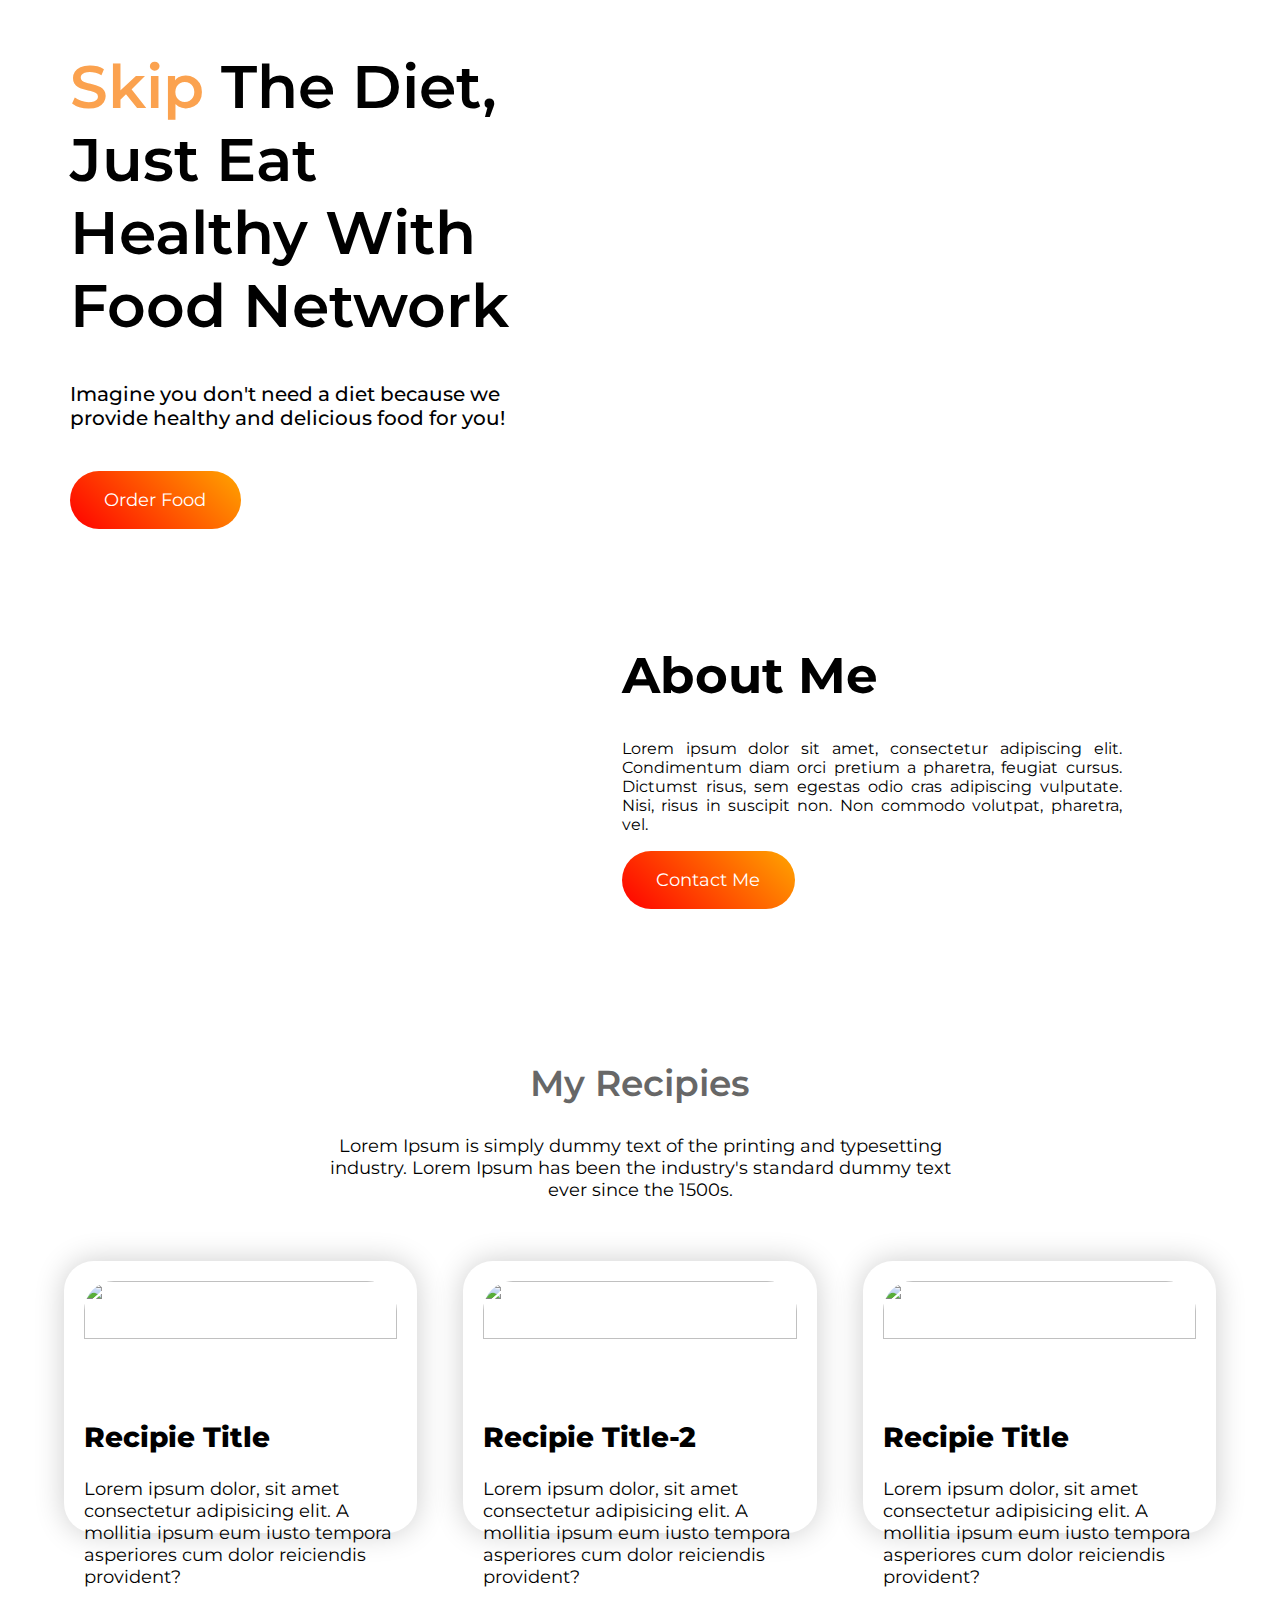
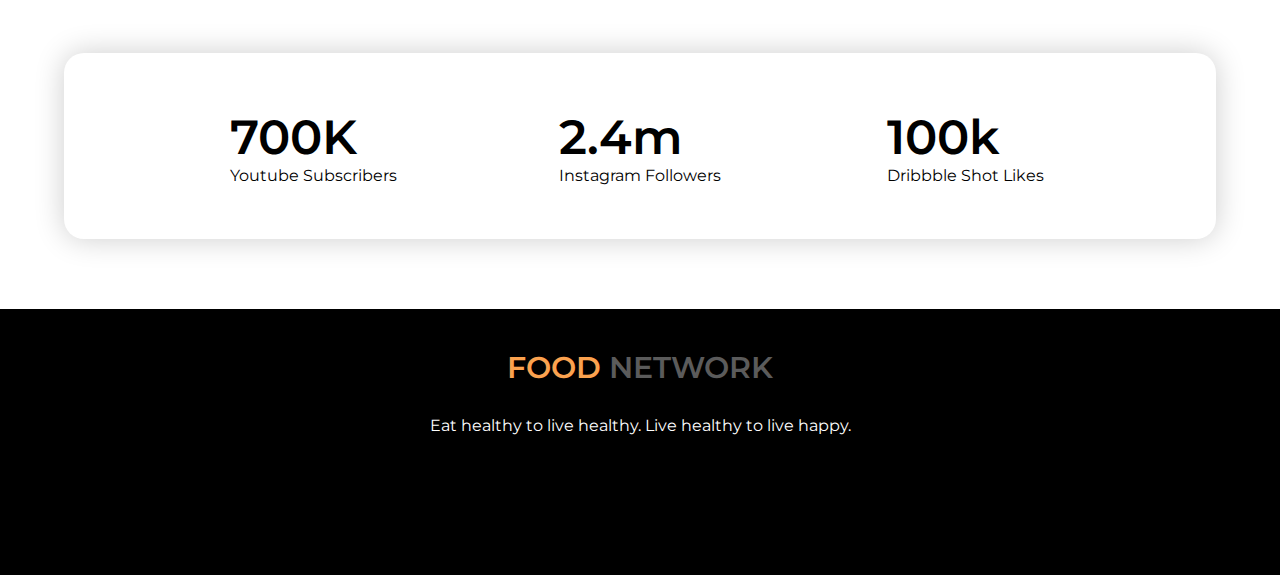
==== milestone-1/assignment/index.html @ 9abc79de "main structure done" ====
<!DOCTYPE html>
<html lang="en">

<head>
    <meta charset="UTF-8">
    <meta http-equiv="X-UA-Compatible" content="IE=edge">
    <meta name="viewport" content="width=device-width, initial-scale=1.0">
    <title>FOOD NETWORD</title>
    <link rel="preconnect" href="https://fonts.googleapis.com">
<link rel="preconnect" href="https://fonts.gstatic.com" crossorigin>
<link href="https://fonts.googleapis.com/css2?family=Montserrat:wght@400;700;800&display=swap" rel="stylesheet">
    <link rel="stylesheet" href="style.css">
</head>

<body>
    <!-- 1st -->
    <section id="hero_section" class="flexible_container">
        <div class="half-width top_bottom_padding">
            <h1>
                <span style="color: #FBA24F;">Skip</span> The Diet,
                Just Eat Healthy
                With Food Network
            </h1>
            <p >
                Imagine you don't need a diet because we provide
                healthy and delicious food for you!
            </p>
            <br>
            <a href="#" class="link-gradiant">Order Food</a>

        </div>
        <div class="half-width top_bottom_padding">
            <img src="images/female/Group 8425.png" alt="" width="100%">
        </div>
    </section>
    <!-- 2nd  : ABOUT ME-->
    <section class="flexible_container " id="about_me">
        <div class="half-width" id="about_me_image">
            <img  src="images/female/person-image.png" alt="" width="60%">
        </div>
        <div class="half-width top_bottom_padding">
            <h1>About Me</h1>
            <p style="text-align: justify;">Lorem ipsum dolor sit amet, consectetur adipiscing elit. Condimentum diam orci pretium a pharetra, feugiat cursus. Dictumst risus, sem egestas odio cras adipiscing vulputate. Nisi, risus in suscipit non. Non commodo volutpat, pharetra, vel.</p>
            <br>
            <a href="#" class="link-gradiant">Contact Me</a>
        </div>
    </section>









    <!-- 3rd : My Recipies -->
    <section >
        <div id="recipies_title">
            <h2>My Recipies</h2>
            
            <p id="receipe_subtitile">
                Lorem Ipsum is simply dummy text of the printing and typesetting industry. Lorem Ipsum has been the industry's standard dummy text ever since the 1500s.
            </p>
        </div>
        <div id="blog_posts">
            <div class="blog_item">
                <img src="images/food/Project Cover.png" alt="" >
                <h2>Recipie Title</h2>
                <p>Lorem ipsum dolor, sit amet consectetur adipisicing elit. A mollitia ipsum eum iusto tempora asperiores cum dolor reiciendis provident? </p>
            </div>
            <div class="blog_item" id="blog_item_middle">
                <img  src="images/food/Project Cover.png"  alt="" >
                <h2>Recipie Title-2</h2>
                <p>Lorem ipsum dolor, sit amet consectetur adipisicing elit. A mollitia ipsum eum iusto tempora asperiores cum dolor reiciendis provident? </p>
            </div>
            <div class="blog_item">
                <img src="images/food/Project Cover.png" alt="" >
                <h2>Recipie Title</h2>
                <p>Lorem ipsum dolor, sit amet consectetur adipisicing elit. A mollitia ipsum eum iusto tempora asperiores cum dolor reiciendis provident? </p>
            </div>
            

            
           
        </div>
    </section>

    <!-- Counter -->
    <section>
        <div class="counter_box">
            <div class="count_item" id="counter_item_left">
                <p>
                    <span class="count_number">700K</span>
                    <span class="count_title">Youtube Subscribers</span>
                </p>
            </div>
            <div class="count_item">
                <p>
                    <span class="count_number">2.4m</span>
                    <span class="count_title">Instagram Followers</span>
                </p>
            </div>
            <div class="count_item" >
                <p>
                    <span class="count_number">100k</span>
                    <span class="count_title">Dribbble Shot Likes</span>
                </p>
            </div>
        </div>
    </section>
    


    <!-- footer -->
    <footer >
        <p style="font-size: 30px;font-weight: 600;"> <span style="color: #FBA24F;">FOOD</span>    <span style="color: #5B5B5B;">NETWORK</span>  </p>
        <p style="
        
        font-size: 16px;
        color:#FFFFFF;padding-bottom: 30px;">Eat healthy to live healthy. Live healthy to live happy.</p>
    </footer>
</body>

</html>
---- milestone-1/assignment/style.css ----
body{
    font-family: 'Montserrat', sans-serif;
    margin: 0;
    padding: 0;
    
}
h2{
    font-size: 36px;
    font-weight: 600;
}


/* 1: hero section             start  */


/* #hero_section{

} */
#hero_section h1{
    font-size: 60px;
    font-weight: 600;
    margin: 0;
}
#hero_section p{
    font-size: 20px;
    font-weight: 500;
    margin-top: 40px;
    margin-bottom: 40px;
    
}
.link-gradiant{
    font-size: 18px;
    font-weight: 400;
    text-decoration: none;
    background-image: linear-gradient(
45deg
, red,orange);
    padding-left: 34px;
    padding-right: 35px;
    padding-top: 18px;
    padding-bottom: 18px;
    color: white;
    border-radius: 100px;
    
}
/* 1: hero section             end  */
/* 2: about me section           start  */


.flexible_container{
    display: flex;
    align-items: center;
}
.half-width{
    justify-content: center;
    width: 50%;
    
    margin-left: 70px;
    margin-right: 70px;
    
}
.top_bottom_padding{
    padding-bottom: 50px;
    padding-top: 50px;
}
.half-width h1{
    font-size: 50px;
}

#about_me{
    background-image: url(images/shapes/frame-58.jpg);
    background-repeat: no-repeat;
    background-size: 100%;
    
}
#about_me p{
    width: 500px;
}
#about_me_image{
    padding-top: 100px;
    width: 35%;
    /* width: 300px; */
    display: flex;
    /* align-items: flex-end; padding-top: 50px; */
}
.item_center{
    align-items: flex-end;
}

#recipies_title{
    text-align: center;
    margin-top: 120px;
    margin-bottom: 60px;
}
#recipies_title h2{
    color: #676767;
    font-size: 36px;
    font-weight: 600;
}

/* recipie */
#receipe_subtitile {
    margin-left: 25%;
    margin-right: 25%;
    font-size: 18px;
}
#blog_posts{
    display: flex;
    padding-left: 5%;
    padding-right: 5%;
    margin-bottom: 120px;
}
.blog_item{
    width: 33.3%;
    padding:20px;
    border-radius: 30px;
    box-shadow: 0 0 30px 0 rgba(0, 0, 0, 0.2);
}
.blog_item img{
    border-radius: 30px;
     width: 100%;
     height: 50%;
    
}
.blog_item h2{
    font-size: 28px;
    font-weight: 800;
}
.blog_item p{
    font-size: 18px;
}
#blog_item_middle{
    margin-left: 4%;
    margin-right: 4%;

}
.counter_box{
    display: flex;
    box-shadow: 0 0 30px 0 rgba(0, 0, 0, 0.2);
    margin-left: 5%;
    margin-right: 5%;
    margin-top: 8%;
    margin-bottom: 70px;

    
    padding-top: 3%;
    padding-bottom: 3%;
    padding-left: 13%;

    border-radius: 20px;
}
.count_item{
    width: 33.33%;
}
.count_number{
    font-size: 48px;
    font-weight: 600;
    display: block;
}
.count_title{
    font-weight: 16px;
}
footer{
    text-align: center;
    background-color: black;
    padding-top: 10px;
    min-height: 256px;

}

/* #counter_item_left{
    padding-left: 13%;
} */
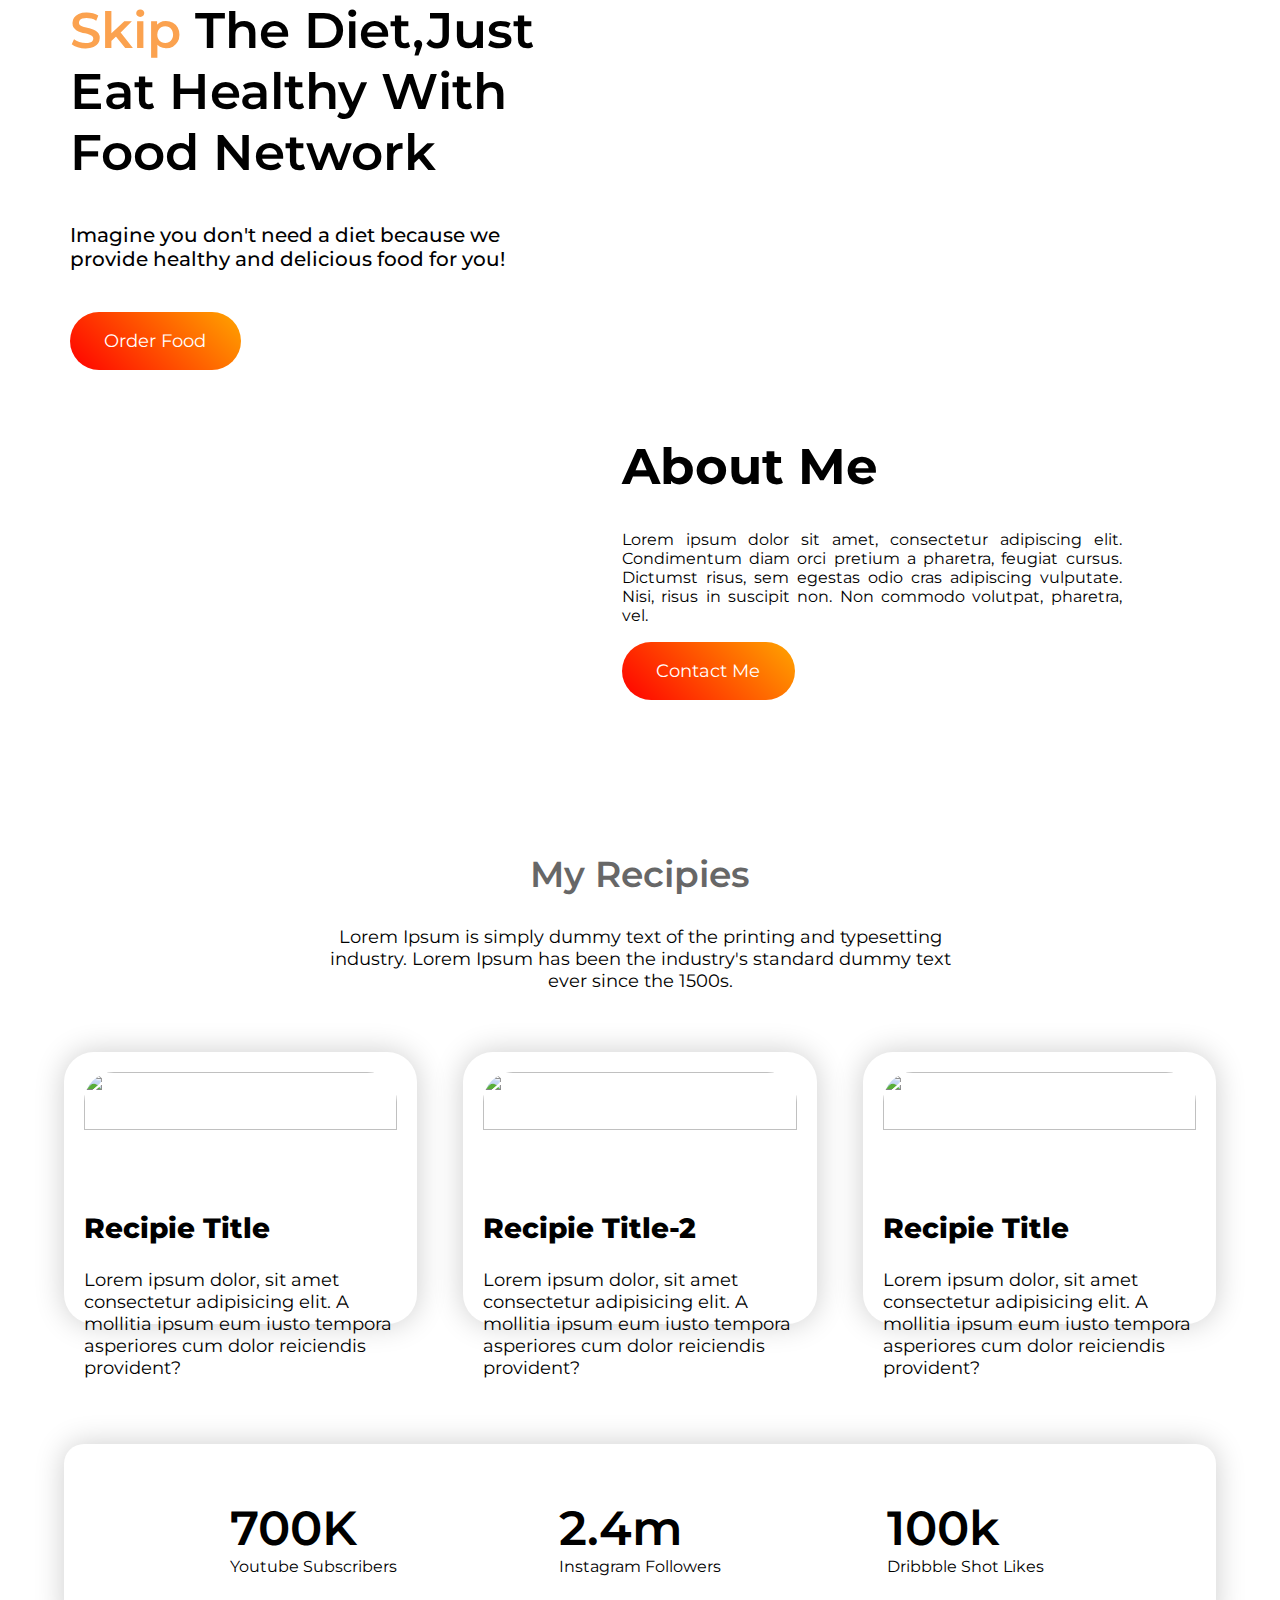
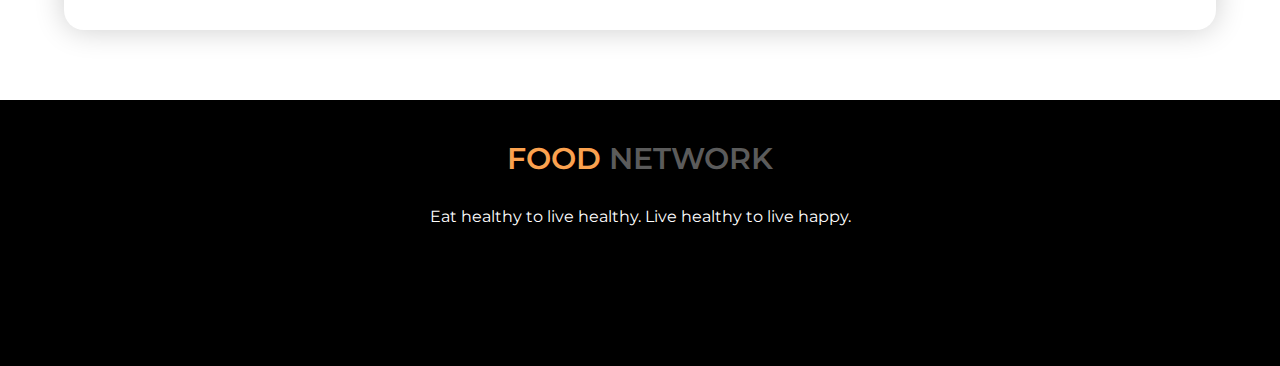
==== commit 48f076d4: "code & stylesheet organize" ====
--- a/milestone-1/assignment/index.html
+++ b/milestone-1/assignment/index.html
@@ -5,84 +5,80 @@
     <meta charset="UTF-8">
     <meta http-equiv="X-UA-Compatible" content="IE=edge">
     <meta name="viewport" content="width=device-width, initial-scale=1.0">
-    <title>FOOD NETWORD</title>
+    <title>FOOD NETWORK</title>
     <link rel="preconnect" href="https://fonts.googleapis.com">
-<link rel="preconnect" href="https://fonts.gstatic.com" crossorigin>
-<link href="https://fonts.googleapis.com/css2?family=Montserrat:wght@400;700;800&display=swap" rel="stylesheet">
+    <link rel="preconnect" href="https://fonts.gstatic.com" crossorigin>
+    <link href="https://fonts.googleapis.com/css2?family=Montserrat:wght@400;700;800&display=swap" rel="stylesheet">
     <link rel="stylesheet" href="style.css">
 </head>
 
 <body>
-    <!-- 1st -->
+    <!-- 1: Heroe Section           START -->
     <section id="hero_section" class="flexible_container">
         <div class="half-width top_bottom_padding">
             <h1>
-                <span style="color: #FBA24F;">Skip</span> The Diet,
-                Just Eat Healthy
-                With Food Network
+                <span style="color: #FBA24F;">Skip</span> The Diet,Just Eat Healthy With Food Network
             </h1>
-            <p >
-                Imagine you don't need a diet because we provide
-                healthy and delicious food for you!
+            <p>
+                Imagine you don't need a diet because we provide healthy and delicious food for you!
             </p>
             <br>
-            <a href="#" class="link-gradiant">Order Food</a>
+            <a href="https://www.foodpanda.com.bd/" target="_blank" class="link-gradiant">Order Food</a>
 
         </div>
         <div class="half-width top_bottom_padding">
             <img src="images/female/Group 8425.png" alt="" width="100%">
         </div>
     </section>
-    <!-- 2nd  : ABOUT ME-->
+    <!-- 1: Heroe Section           END -->
+
+    <!-- 2nd  : ABOUT ME            START   -->
     <section class="flexible_container " id="about_me">
         <div class="half-width" id="about_me_image">
-            <img  src="images/female/person-image.png" alt="" width="60%">
+            <img src="images/female/person-image.png" alt="" width="60%">
         </div>
-        <div class="half-width top_bottom_padding">
+        <div id="about_me_details" class="half-width">
             <h1>About Me</h1>
-            <p style="text-align: justify;">Lorem ipsum dolor sit amet, consectetur adipiscing elit. Condimentum diam orci pretium a pharetra, feugiat cursus. Dictumst risus, sem egestas odio cras adipiscing vulputate. Nisi, risus in suscipit non. Non commodo volutpat, pharetra, vel.</p>
+            <p style="text-align: justify;">Lorem ipsum dolor sit amet, consectetur adipiscing elit. Condimentum diam
+                orci pretium a pharetra, feugiat cursus. Dictumst risus, sem egestas odio cras adipiscing vulputate.
+                Nisi, risus in suscipit non. Non commodo volutpat, pharetra, vel.</p>
             <br>
-            <a href="#" class="link-gradiant">Contact Me</a>
+            <a href="https://en.wikipedia.org/wiki/Bill_Gates" target="_blank" class="link-gradiant">Contact Me</a>
         </div>
     </section>
-
-
-
-
-
-
+    <!-- 2nd  : ABOUT ME            END   -->
 
 
 
     <!-- 3rd : My Recipies -->
-    <section >
-        <div id="recipies_title">
+                 <section>
+        <div id="recipies_text">
             <h2>My Recipies</h2>
-            
             <p id="receipe_subtitile">
-                Lorem Ipsum is simply dummy text of the printing and typesetting industry. Lorem Ipsum has been the industry's standard dummy text ever since the 1500s.
+                Lorem Ipsum is simply dummy text of the printing and typesetting industry. Lorem Ipsum has been the
+                industry's standard dummy text ever since the 1500s.
             </p>
         </div>
+
         <div id="blog_posts">
             <div class="blog_item">
-                <img src="images/food/Project Cover.png" alt="" >
+                <img src="images/food/Project Cover.png" alt="">
                 <h2>Recipie Title</h2>
-                <p>Lorem ipsum dolor, sit amet consectetur adipisicing elit. A mollitia ipsum eum iusto tempora asperiores cum dolor reiciendis provident? </p>
+                <p>Lorem ipsum dolor, sit amet consectetur adipisicing elit. A mollitia ipsum eum iusto tempora
+                    asperiores cum dolor reiciendis provident? </p>
             </div>
             <div class="blog_item" id="blog_item_middle">
-                <img  src="images/food/Project Cover.png"  alt="" >
+                <img src="images/food/Project Cover.png" alt="">
                 <h2>Recipie Title-2</h2>
-                <p>Lorem ipsum dolor, sit amet consectetur adipisicing elit. A mollitia ipsum eum iusto tempora asperiores cum dolor reiciendis provident? </p>
+                <p>Lorem ipsum dolor, sit amet consectetur adipisicing elit. A mollitia ipsum eum iusto tempora
+                    asperiores cum dolor reiciendis provident? </p>
             </div>
             <div class="blog_item">
-                <img src="images/food/Project Cover.png" alt="" >
+                <img src="images/food/Project Cover.png" alt="">
                 <h2>Recipie Title</h2>
-                <p>Lorem ipsum dolor, sit amet consectetur adipisicing elit. A mollitia ipsum eum iusto tempora asperiores cum dolor reiciendis provident? </p>
+                <p>Lorem ipsum dolor, sit amet consectetur adipisicing elit. A mollitia ipsum eum iusto tempora
+                    asperiores cum dolor reiciendis provident? </p>
             </div>
-            
-
-            
-           
         </div>
     </section>
 
@@ -101,7 +97,7 @@
                     <span class="count_title">Instagram Followers</span>
                 </p>
             </div>
-            <div class="count_item" >
+            <div class="count_item">
                 <p>
                     <span class="count_number">100k</span>
                     <span class="count_title">Dribbble Shot Likes</span>
@@ -109,15 +105,14 @@
             </div>
         </div>
     </section>
-    
+
 
 
     <!-- footer -->
-    <footer >
-        <p style="font-size: 30px;font-weight: 600;"> <span style="color: #FBA24F;">FOOD</span>    <span style="color: #5B5B5B;">NETWORK</span>  </p>
-        <p style="
-        
-        font-size: 16px;
+    <footer>
+        <p style="font-size: 30px;font-weight: 600;"> <span style="color: #FBA24F;">FOOD</span> <span
+                style="color: #5B5B5B;">NETWORK</span> </p>
+        <p style=" font-size: 16px;
         color:#FFFFFF;padding-bottom: 30px;">Eat healthy to live healthy. Live healthy to live happy.</p>
     </footer>
 </body>
--- a/milestone-1/assignment/style.css
+++ b/milestone-1/assignment/style.css
@@ -10,14 +10,30 @@
 }
 
 
+/* common styles  START */
+    .flexible_container{
+        display: flex;
+        align-items: center;
+    }
+    .half-width{
+        justify-content: center;
+        width: 50%;
+        margin-left: 70px;
+        margin-right: 70px;
+    }
+/* common styles  END */
+
+
+
+
 /* 1: hero section             start  */
 
 
-/* #hero_section{
-
-} */
+#hero_section{
+    
+}
 #hero_section h1{
-    font-size: 60px;
+    font-size: 50px;
     font-weight: 600;
     margin: 0;
 }
@@ -26,7 +42,6 @@
     font-weight: 500;
     margin-top: 40px;
     margin-bottom: 40px;
-    
 }
 .link-gradiant{
     font-size: 18px;
@@ -46,32 +61,14 @@
 /* 1: hero section             end  */
 /* 2: about me section           start  */
 
-
-.flexible_container{
-    display: flex;
-    align-items: center;
-}
-.half-width{
-    justify-content: center;
-    width: 50%;
-    
-    margin-left: 70px;
-    margin-right: 70px;
-    
-}
-.top_bottom_padding{
-    padding-bottom: 50px;
-    padding-top: 50px;
-}
-.half-width h1{
-    font-size: 50px;
-}
-
 #about_me{
     background-image: url(images/shapes/frame-58.jpg);
     background-repeat: no-repeat;
     background-size: 100%;
     
+}
+#about_me h1{
+    font-size: 50px;
 }
 #about_me p{
     width: 500px;
@@ -79,31 +76,35 @@
 #about_me_image{
     padding-top: 100px;
     width: 35%;
-    /* width: 300px; */
     display: flex;
-    /* align-items: flex-end; padding-top: 50px; */
+    
 }
-.item_center{
-    align-items: flex-end;
+#about_me_details{
+    padding-bottom: 50px;
+    padding-top: 50px;
 }
+/* 2: about me section           END  */
 
-#recipies_title{
+/* 3: Blog Posts section           START  */
+/* >> recipe text block */
+#recipies_text{
     text-align: center;
     margin-top: 120px;
     margin-bottom: 60px;
 }
-#recipies_title h2{
+#recipies_text h2{
     color: #676767;
     font-size: 36px;
     font-weight: 600;
 }
-
-/* recipie */
 #receipe_subtitile {
     margin-left: 25%;
     margin-right: 25%;
     font-size: 18px;
 }
+/* recipe text block  END*/
+
+/* >> blog posts block start */
 #blog_posts{
     display: flex;
     padding-left: 5%;
@@ -134,6 +135,12 @@
     margin-right: 4%;
 
 }
+/* >> blog post block start */
+/* 3: Blog Posts section           END  */
+
+/* 4: COUNTER SECTION           START  */
+
+
 .counter_box{
     display: flex;
     box-shadow: 0 0 30px 0 rgba(0, 0, 0, 0.2);
@@ -160,6 +167,11 @@
 .count_title{
     font-weight: 16px;
 }
+/* 4: COUNTER SECTION           END  */
+
+
+/* 5: FOOTER SECTION START */
+
 footer{
     text-align: center;
     background-color: black;
@@ -168,6 +180,4 @@
 
 }
 
-/* #counter_item_left{
-    padding-left: 13%;
-} */+/* 5: FOOTER SECTION END */
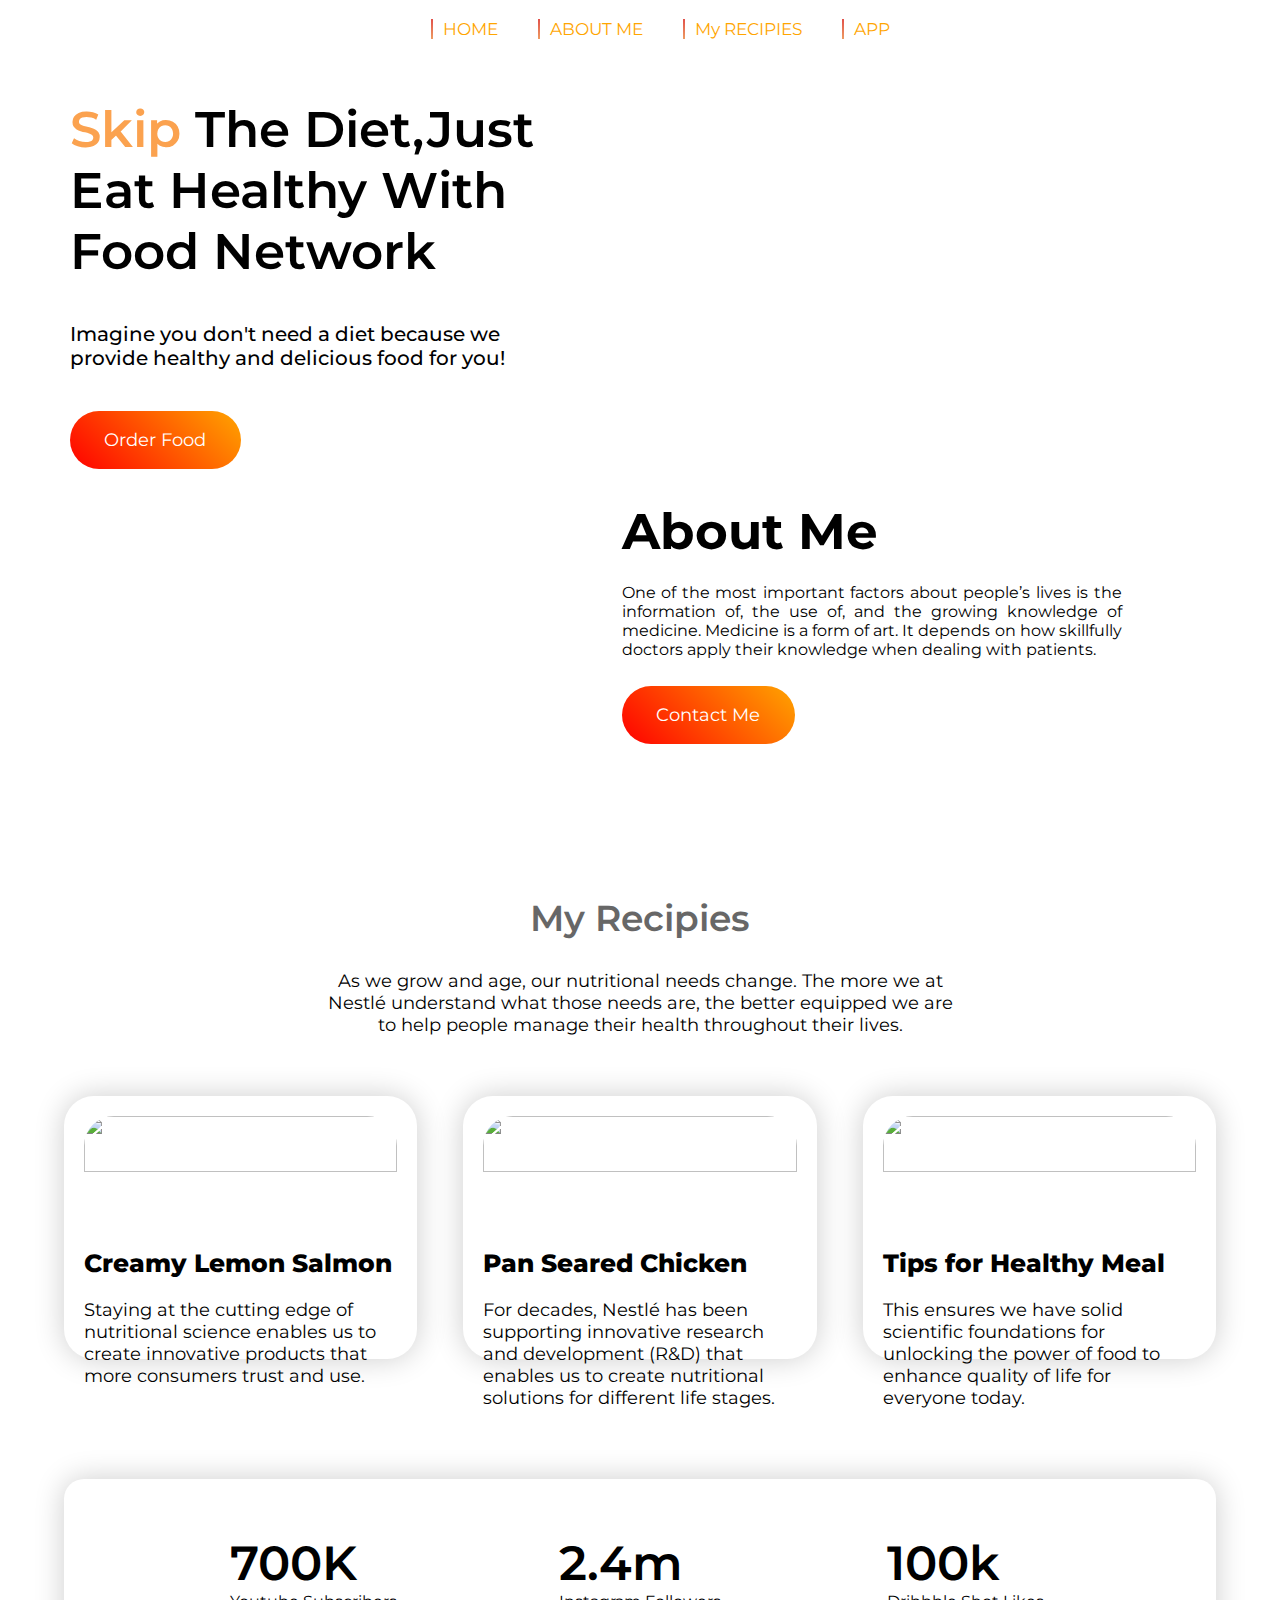
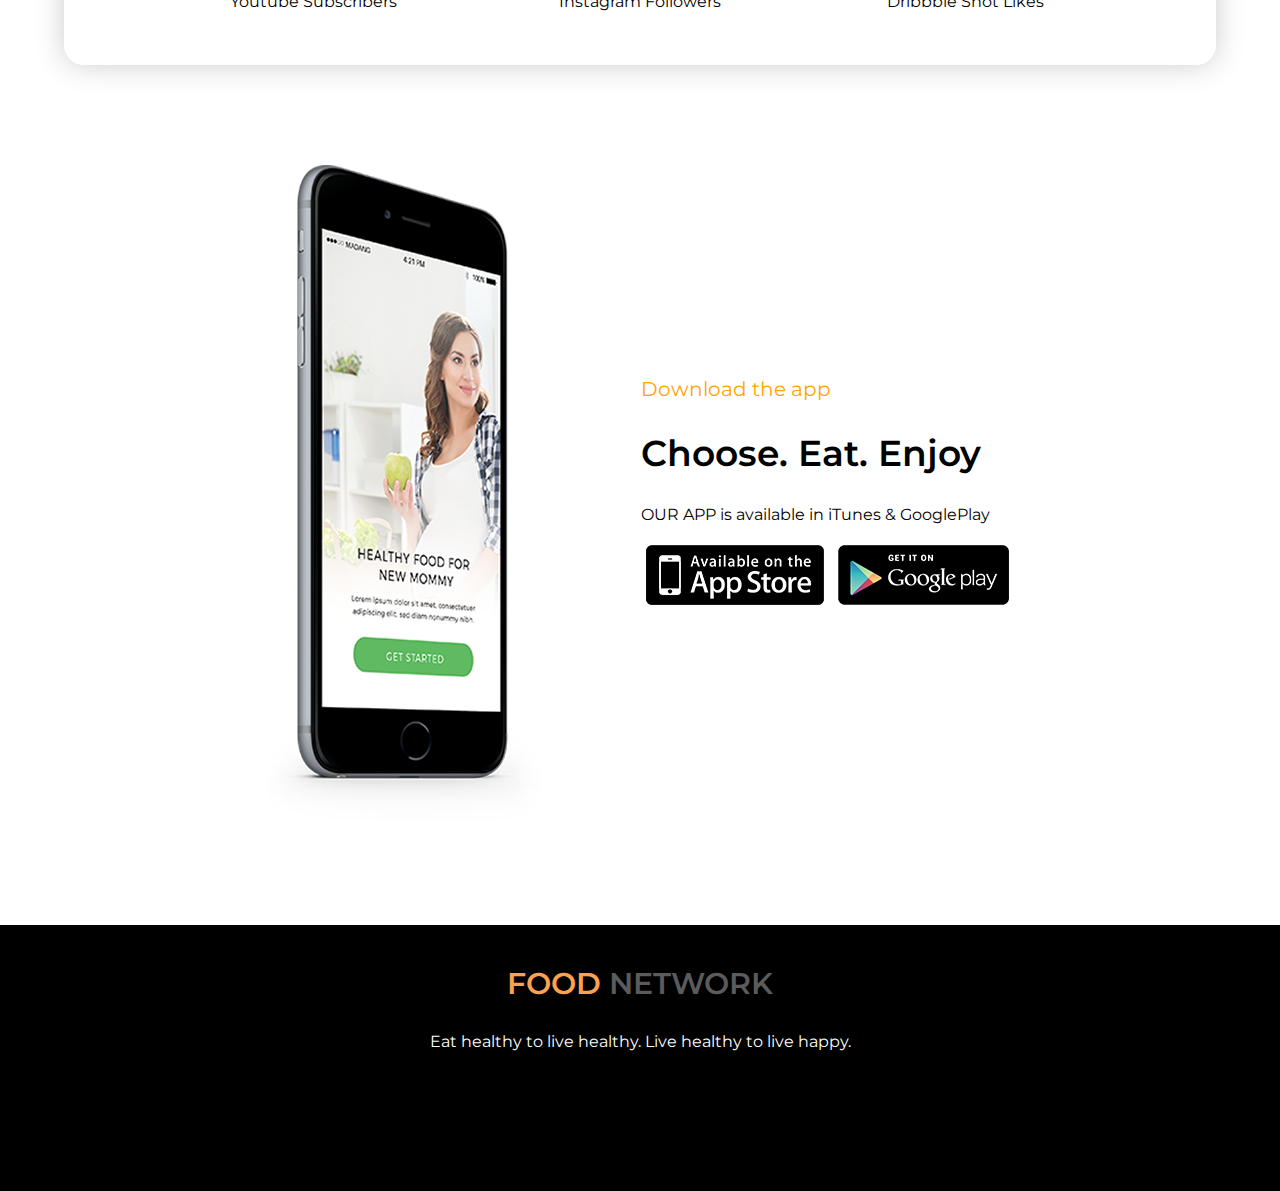
==== commit a3d89e53: "final output" ====
--- a/milestone-1/assignment/index.html
+++ b/milestone-1/assignment/index.html
@@ -13,6 +13,21 @@
 </head>
 
 <body>
+    <section id="top_bar">
+        <div id="logo">
+            <img src="images/logo.png" alt="" height="70px">
+        </div>
+        <div id="menu">
+            <ul>
+                <li> <a href="#hero_section">HOME</a> </li>
+                <li> <a href="#about_me">ABOUT ME</a> </li>
+                <li><a href="#my_recipies">My RECIPIES</a></li>
+                <li><a href="#download_app">APP</a></li>
+
+            </ul>
+        </div>
+
+    </section>
     <!-- 1: Heroe Section           START -->
     <section id="hero_section" class="flexible_container">
         <div class="half-width top_bottom_padding">
@@ -39,9 +54,9 @@
         </div>
         <div id="about_me_details" class="half-width">
             <h1>About Me</h1>
-            <p style="text-align: justify;">Lorem ipsum dolor sit amet, consectetur adipiscing elit. Condimentum diam
-                orci pretium a pharetra, feugiat cursus. Dictumst risus, sem egestas odio cras adipiscing vulputate.
-                Nisi, risus in suscipit non. Non commodo volutpat, pharetra, vel.</p>
+            <p>One of the most important factors about people’s lives is the information of, the use of, and the growing
+                knowledge of medicine. Medicine is a form of art. It depends on how skillfully doctors apply their
+                knowledge when dealing with patients.</p>
             <br>
             <a href="https://en.wikipedia.org/wiki/Bill_Gates" target="_blank" class="link-gradiant">Contact Me</a>
         </div>
@@ -51,33 +66,33 @@
 
 
     <!-- 3rd : My Recipies -->
-                 <section>
+    <section id="my_recipies">
         <div id="recipies_text">
             <h2>My Recipies</h2>
             <p id="receipe_subtitile">
-                Lorem Ipsum is simply dummy text of the printing and typesetting industry. Lorem Ipsum has been the
-                industry's standard dummy text ever since the 1500s.
+                As we grow and age, our nutritional needs change. The more we at Nestlé understand what those needs are,
+                the better equipped we are to help people manage their health throughout their lives.
             </p>
         </div>
 
         <div id="blog_posts">
             <div class="blog_item">
-                <img src="images/food/Project Cover.png" alt="">
-                <h2>Recipie Title</h2>
-                <p>Lorem ipsum dolor, sit amet consectetur adipisicing elit. A mollitia ipsum eum iusto tempora
-                    asperiores cum dolor reiciendis provident? </p>
+                <img src="images/blogposts/blog-3images-img2.jpg" alt="">
+                <h2>Creamy Lemon Salmon</h2>
+                <p>Staying at the cutting edge of nutritional science enables us to create innovative products that more
+                    consumers trust and use. </p>
             </div>
             <div class="blog_item" id="blog_item_middle">
-                <img src="images/food/Project Cover.png" alt="">
-                <h2>Recipie Title-2</h2>
-                <p>Lorem ipsum dolor, sit amet consectetur adipisicing elit. A mollitia ipsum eum iusto tempora
-                    asperiores cum dolor reiciendis provident? </p>
+                <img src="images/blogposts/blog-3images-img3.jpg" alt="">
+                <h2>Pan Seared Chicken</h2>
+                <p>For decades, Nestlé has been supporting innovative research and development (R&D) that enables us to
+                    create nutritional solutions for different life stages. </p>
             </div>
             <div class="blog_item">
-                <img src="images/food/Project Cover.png" alt="">
-                <h2>Recipie Title</h2>
-                <p>Lorem ipsum dolor, sit amet consectetur adipisicing elit. A mollitia ipsum eum iusto tempora
-                    asperiores cum dolor reiciendis provident? </p>
+                <img src="images/blogposts/masonry-img2.jpg" alt="">
+                <h2>Tips for Healthy Meal</h2>
+                <p>This ensures we have solid scientific foundations for unlocking the power of food to enhance quality
+                    of life for everyone today. </p>
             </div>
         </div>
     </section>
@@ -107,6 +122,33 @@
     </section>
 
 
+    <!-- download app -->
+    <section id="download_app">
+
+        <div id="download_app_image">
+            <img src="images/others/mobile-app.png" alt="">
+        </div>
+        <div id="download_app_details">
+            <span style="color:orange;font-size: 20px;">Download the app</span>
+            <h2>Choose. Eat. Enjoy</h2>
+            <p>
+               OUR APP is available in iTunes & GooglePlay
+            </p>
+            <div>
+                <a href="https://www.apple.com/itunes/" target="_blank"><img src="images/others/app-store.png" alt=""></a>
+                <a href="https://play.google.com/store/apps" target="_blank"><img src="images/others/google-play.png" alt=""></a>
+                
+                
+            </div>
+        </div>
+        
+
+        
+
+        
+    </section>
+    <!-- download app -->
+
 
     <!-- footer -->
     <footer>
--- a/milestone-1/assignment/style.css
+++ b/milestone-1/assignment/style.css
@@ -21,10 +21,41 @@
         margin-left: 70px;
         margin-right: 70px;
     }
+    a{
+        text-decoration: none;
+    }
 /* common styles  END */
 
 
-
+/* 0: MENU  START*/
+#top_bar{
+    text-align: center;
+}
+/* #logo{
+
+} */
+#menu ul{
+   display: flex;
+   justify-content: center;
+   margin-top: -20px;
+   margin-bottom: 40px;
+}
+#menu a{
+    font-size: 17px;
+    font-weight: 400;
+    color: orange;
+    border-left: 2px double;
+    padding-left: 10px;
+    border-image: linear-gradient(#e04747,#efa565);
+    border-image-slice: 2;
+}
+
+li {
+    list-style: none;
+    padding: 20px;
+    text-decoration: none;
+}
+/* 0: MENU  END*/
 
 /* 1: hero section             start  */
 
@@ -82,6 +113,15 @@
 #about_me_details{
     padding-bottom: 50px;
     padding-top: 50px;
+    
+}
+#about_me_details h1{
+    margin: 0;
+}
+#about_me_details p{
+    text-align: justify;
+    padding-top: 5px;
+    padding-bottom: 10px;
 }
 /* 2: about me section           END  */
 
@@ -124,11 +164,12 @@
     
 }
 .blog_item h2{
-    font-size: 28px;
+    font-size: 25px;
     font-weight: 800;
 }
 .blog_item p{
     font-size: 18px;
+    
 }
 #blog_item_middle{
     margin-left: 4%;
@@ -170,6 +211,32 @@
 /* 4: COUNTER SECTION           END  */
 
 
+/* DOWNLOAD APP */
+#download_app{
+    display: flex;
+    justify-content: center;
+    align-items: center;
+    padding-left: 150px;
+    padding-right: 150px;
+
+    margin-top: 100px;
+    margin-bottom: 100px;
+}
+}
+
+#download_app_details{
+    padding-left: 200px;
+}
+div#download_app_details {
+    padding-left: 100px;
+}
+#download_app_details img{
+    padding: 5px;
+}
+/* DOWNLOAD APP */
+
+
+
 /* 5: FOOTER SECTION START */
 
 footer{
